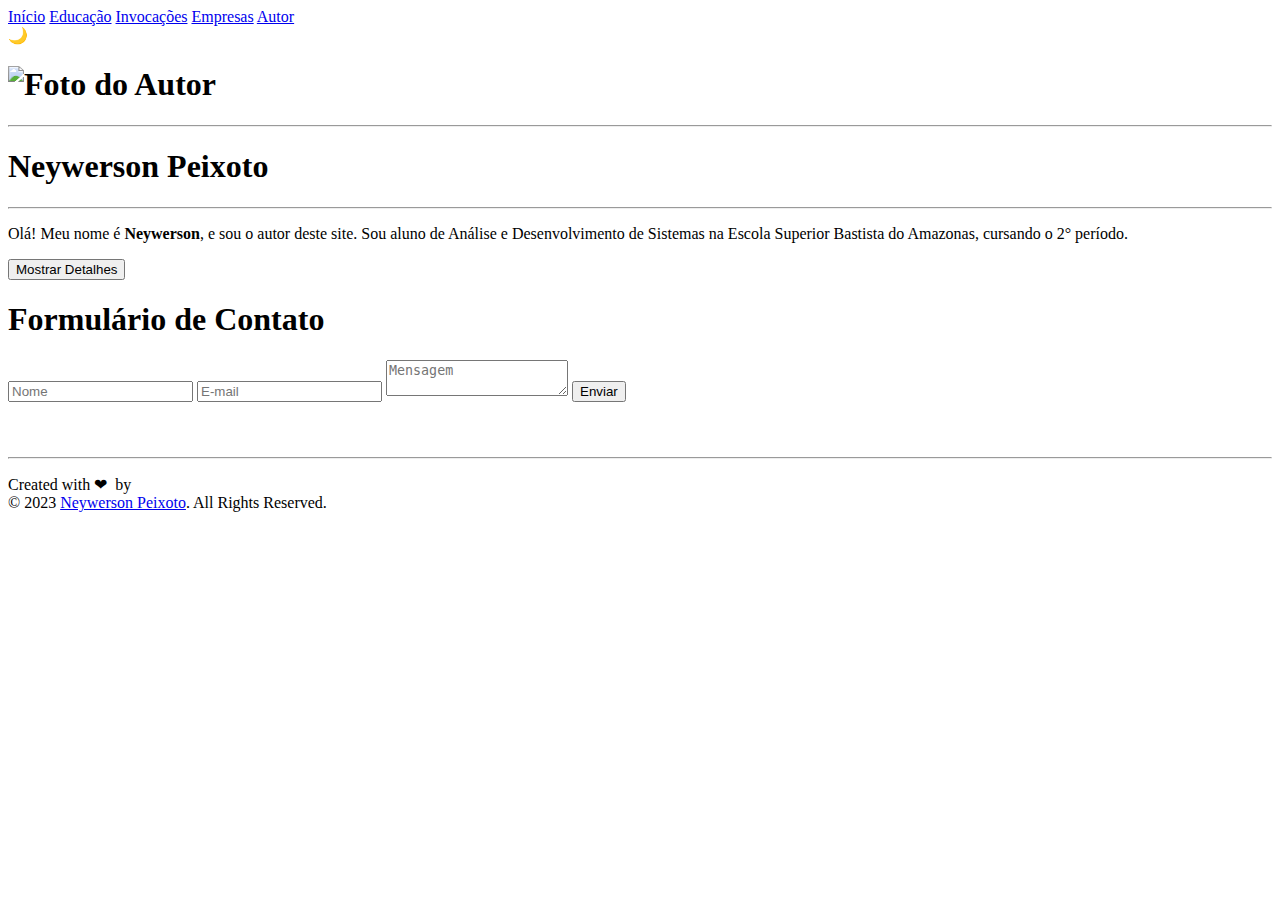
==== page4.html @ 53e8205f "Initial commit" ====
<!DOCTYPE html>
<html lang="pt-br">

<head>
    <meta charset="UTF-8">
    <meta name="viewport" content="width=device-width, initial-scale=1.0">
    <link rel="stylesheet" href="css/styles.css">
    <link rel="stylesheet" href="css/reset.css">
    <link rel="icon" href="images/elon.png" type="image/png">
    <link rel="shortcut icon" href="images/elon.png" type="image/png">
    <title>Autor do Site</title>
</head>

<body>
<nav>
		<div class="topnav">
      <a class="active" href="index.html">Início</a>
      <a href="page2.html">Educação</a>
      <a href="page2.html#inovacao">Invocações</a>
      <a href="page3.html">Empresas</a>
      <a href="page4.html">Autor</a>
    </div>
</nav>

<div class="floating-button" onclick="toggleDarkMode()">🌙</div>

<div class="container"><h1>
        <img id="autor" src="images/autor.jpg" alt="Foto do Autor" /></h1></div>
<hr>
<h1>Neywerson Peixoto</h1>
<hr>
  <section id="conteudo">
    <p>Olá! Meu nome é <strong>Neywerson</strong>, e sou o autor deste site. Sou aluno de Análise e Desenvolvimento de Sistemas na Escola Superior Bastista do Amazonas, cursando o 2° período.</p>
    <button onclick="mostrarDetalhes()">Mostrar Detalhes</button>
    <div id="detalhes" style="display: none;">
      <p><strong>Email:</strong> neywersonaquino@esbam.org.br</p>
      <p><strong>Localização:</strong> Manaus, Amazonas-Brasil</p>
    </div>
  </section>
  
  <main class="main_content container">

        
    <section class="section-seu-codigo container">
        
        <div class="content">
            
            <h1 class="section_title">Formulário de Contato</h1>
            
            <div class="box-artigo">
                
                <form class="formulario" id="my-form" action="https://formspree.io/f/mayggpvq" method="POST">

                    <input type="text" name="nome" class="campo" placeholder="Nome" required=""/>   
                    <input type="text" name="email" class="campo" placeholder="E-mail" required=""/>
                    <textarea name="mensagem" class="campo" placeholder="Mensagem" required=""></textarea>
                    <button type="submit" class="botao"id="my-form-button"> Enviar </button>
                <p id="my-form-status"></p>
                </form>

            </div>

         <div class="clear"></div>
        </div>
    </section>

</main>
<br>
<h1></h1>
<hr>
<footer>
  <p>Created with ❤&nbsp; by<br>
  © 2023 <a href="https://github.com/Neywerson">Neywerson Peixoto</a>. All Rights Reserved.</p>
</footer>
<script src="js/script.js"></script>
</body>
</html>
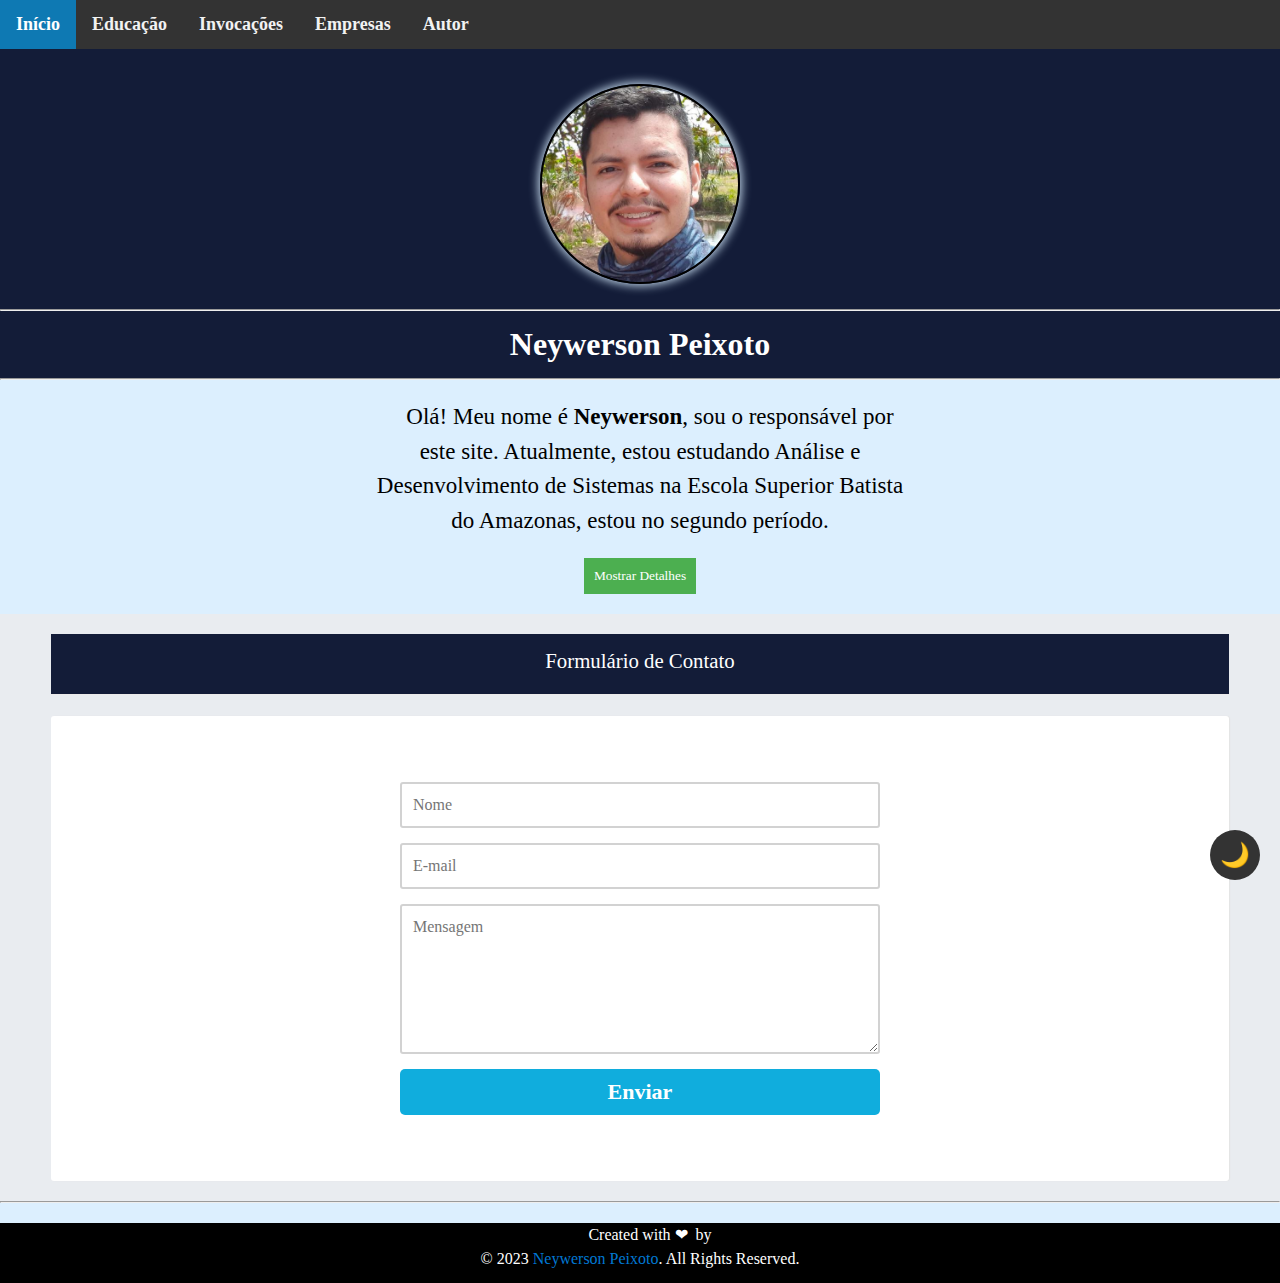
==== commit 02dc8e68: "initial commit" ====
--- a/page4.html
+++ b/page4.html
@@ -30,7 +30,7 @@
 <h1>Neywerson Peixoto</h1>
 <hr>
   <section id="conteudo">
-    <p>Olá! Meu nome é <strong>Neywerson</strong>, e sou o autor deste site. Sou aluno de Análise e Desenvolvimento de Sistemas na Escola Superior Bastista do Amazonas, cursando o 2° período.</p>
+    <p>Olá! Meu nome é <strong>Neywerson</strong>, sou o responsável por este site. Atualmente, estou estudando Análise e Desenvolvimento de Sistemas na Escola Superior Batista do Amazonas, estou no segundo período.</p>
     <button onclick="mostrarDetalhes()">Mostrar Detalhes</button>
     <div id="detalhes" style="display: none;">
       <p><strong>Email:</strong> neywersonaquino@esbam.org.br</p>
--- a/css/styles.css
+++ b/css/styles.css
@@ -0,0 +1,345 @@
+html{
+	background: #d7edfedd;
+}
+
+body {
+  margin: 0;
+  font-family: Arial, Helvetica, sans-serif;
+}
+
+.dark-mode {
+  background-color: #222;
+  color: #fff;
+}
+
+.floating-button {
+  position: fixed;
+  bottom: 20px;
+  right: 20px;
+  background-color: #333;
+  color: #fff;
+  border: none;
+  border-radius: 50%;
+  width: 50px;
+  height: 50px;
+  font-size: 24px;
+  cursor: pointer;
+  display: flex;
+  align-items: center;
+  justify-content: center;
+}
+
+    .button{
+      border: 1px solid #ccc;
+      padding: 10px;
+      margin: 10px 0;
+      display: inline-block;
+    }
+    
+    .button:hover{
+      cursor: pointer;
+    }
+
+.topnav {
+  overflow: hidden;
+  background-color: #333;
+}
+.topnav a {
+  float: left;
+  color: #f2f2f2;
+  text-align: center;
+  padding: 14px 16px;
+  text-decoration: none;
+  font-size: 18px;
+  font-weight: bold;
+}
+.topnav a:hover {
+  background-color: #ddd;
+  color: black;
+}
+.topnav a.active {
+  background-color: #0e79b3;
+  color: white;
+}
+
+
+h1 {
+    text-align: center;
+    background-color: #131c38;
+    color: #fff;
+    padding: 15px;
+    margin: 0;
+}
+
+h2 {
+	text-align: center;
+    color: #ffffff;
+    background-color: #3478cb;
+    padding: 5px;
+    margin: 30px;
+}
+
+p {
+    margin: 20px 30px 20px 30px;
+    line-height: 1.5;
+    text-indent: 20px;
+    font-size: 23px;
+}
+
+
+img {
+    max-width: 100%;
+    height: auto;
+    display: block;
+    margin: 20px auto 0px;
+    border: 2px solid #000;
+    border-radius: 10px;
+}
+img#img_emp {
+   height: 230px;
+   width: 350px;
+   display: block;
+   display: flex;
+   justify-content: center;
+   align-items: center;
+}
+img#img_inov {
+   height: 200px;
+   width: 350px;
+   display: block;
+   display: flex;
+   justify-content: center;
+   align-items: center;
+}
+img#img_elonD {
+   float: right;
+   height: 180px;
+   margin: 5px 5px;
+   width: 260px;
+}
+img#img_elonE {
+   float: left;
+   height: 200px;
+   margin: 5px 5px;
+   width: 280px;
+}
+
+
+iframe {
+    max-width: 100%;
+    display: block;
+    margin: 20px auto 0px;
+}
+
+
+a {
+    color: #0078d4;
+    text-decoration: none;
+    transition: color 0.3s;
+}
+
+a:hover {
+    color: #004477;
+}
+
+
+footer {
+  text-align: center;
+  background-color: black;
+  color: white;
+height: 60px;
+  }
+footer p{
+  font-size: 16px;
+color: white;
+}
+
+
+.container {
+    width: 100%;
+    overflow: hidden;
+}
+
+
+.sliding-imageE {
+    position: relative;
+    animation: slideLeftAndStop 1s linear forwards;
+}
+
+@keyframes slideLeftAndStop {
+    0% {
+        left: 110%;
+    }
+    100% {
+        left: 0;
+    }
+}
+.sliding-imageD {
+    position: relative;
+    animation: slideRight 1s linear forwards;
+}
+
+@keyframes slideRight {
+    0% {
+        left: -100%;
+    }
+    100% {
+        left: 0;
+    }
+}
+
+
+
+header {
+  background-color: #333;
+  color: white;
+  text-align: center;
+  padding: 1em;
+}
+
+#conteudo {
+  max-width: 600px;
+  margin: 20px auto;
+  text-align: center;
+}
+
+#autor {
+  width: 200px;
+  border-radius: 50%;
+  margin-bottom: 10px;
+  box-shadow: 0 0 10px 2px #d7edfedd;
+}
+
+button {
+  background-color: #4CAF50;
+  color: white;
+  padding: 10px;
+  border: none;
+  cursor: pointer;
+}
+
+button:hover {
+  background-color: #45a049;
+}
+
+#detalhes {
+  margin-top: 15px;
+}
+
+.content {
+float:left;
+width:92%;
+margin:0 4%;
+padding: 20px 0; }
+
+
+
+.section-form-codigo { 
+  padding:10px 0px;
+  background-color:#f4f4f4;
+}
+ 
+.section-form-codigo .content{
+  float:left;
+  padding:1em 0;
+}
+
+.section_title{
+  width: 100%;
+  float:left;
+  margin-bottom:1em;
+  font-size:1.3em;
+  font-weight: 300;
+  text-align: center;
+  border-bottom: 1px #eceaea solid;
+  padding-bottom: 1em;
+}
+
+.error{
+color:red
+}
+
+.box-artigo{
+  width:100%;
+  float:left;
+  background:#fff;
+  box-shadow: 1px 0px 1.2px 0px #e3e3e3;
+  border-radius:3px;
+  padding:1em; }
+
+
+
+.formulario { 
+    max-width:480px; 
+    margin:50px auto; 
+}
+
+.campo {
+  color: #aca4a4;
+  font-family: 'open_sansregular';
+  font-size: 16px;
+  border-radius: 3px;
+  line-height: 20px;
+  background-color: transparent;
+  border: 2px solid #D2D2D2;
+  transition: all 0.3s;
+  padding: 11px;
+  margin-bottom: 15px;
+  width: 100%;
+  box-sizing: border-box;
+  outline: 0;
+
+}
+
+.campo:focus { 
+
+    border: 2px solid #10ADDD; 
+    color: #10ADDD;
+}
+
+textarea {
+  
+  height: 150px;
+  line-height: 150%;
+  resize:vertical;
+
+}
+
+.botao {
+
+  font-family: 'open_sansregular';
+  width: 100%;
+  background:#10ADDD;
+  color: #ffffff;
+  border-radius:5px;
+  border:0;
+  cursor:pointer;
+  font-size:22px;
+  padding-top:10px;
+  padding-bottom:10px;
+  transition: all 0.3s;
+  margin-top:-4px;
+  font-weight:700;
+
+}
+
+.botao:hover { background:#414141; }
+
+
+@media (min-width:60em){
+
+.section-form-codigo{
+  padding:20px 0px;
+}
+.section-form-codigo .content{
+  width:80%;
+  padding:1em 0;
+  margin:0 10%;}
+}
+
+
+@media (min-width:85em){
+.content{
+  width:80%;
+  margin:0 10%; }
+}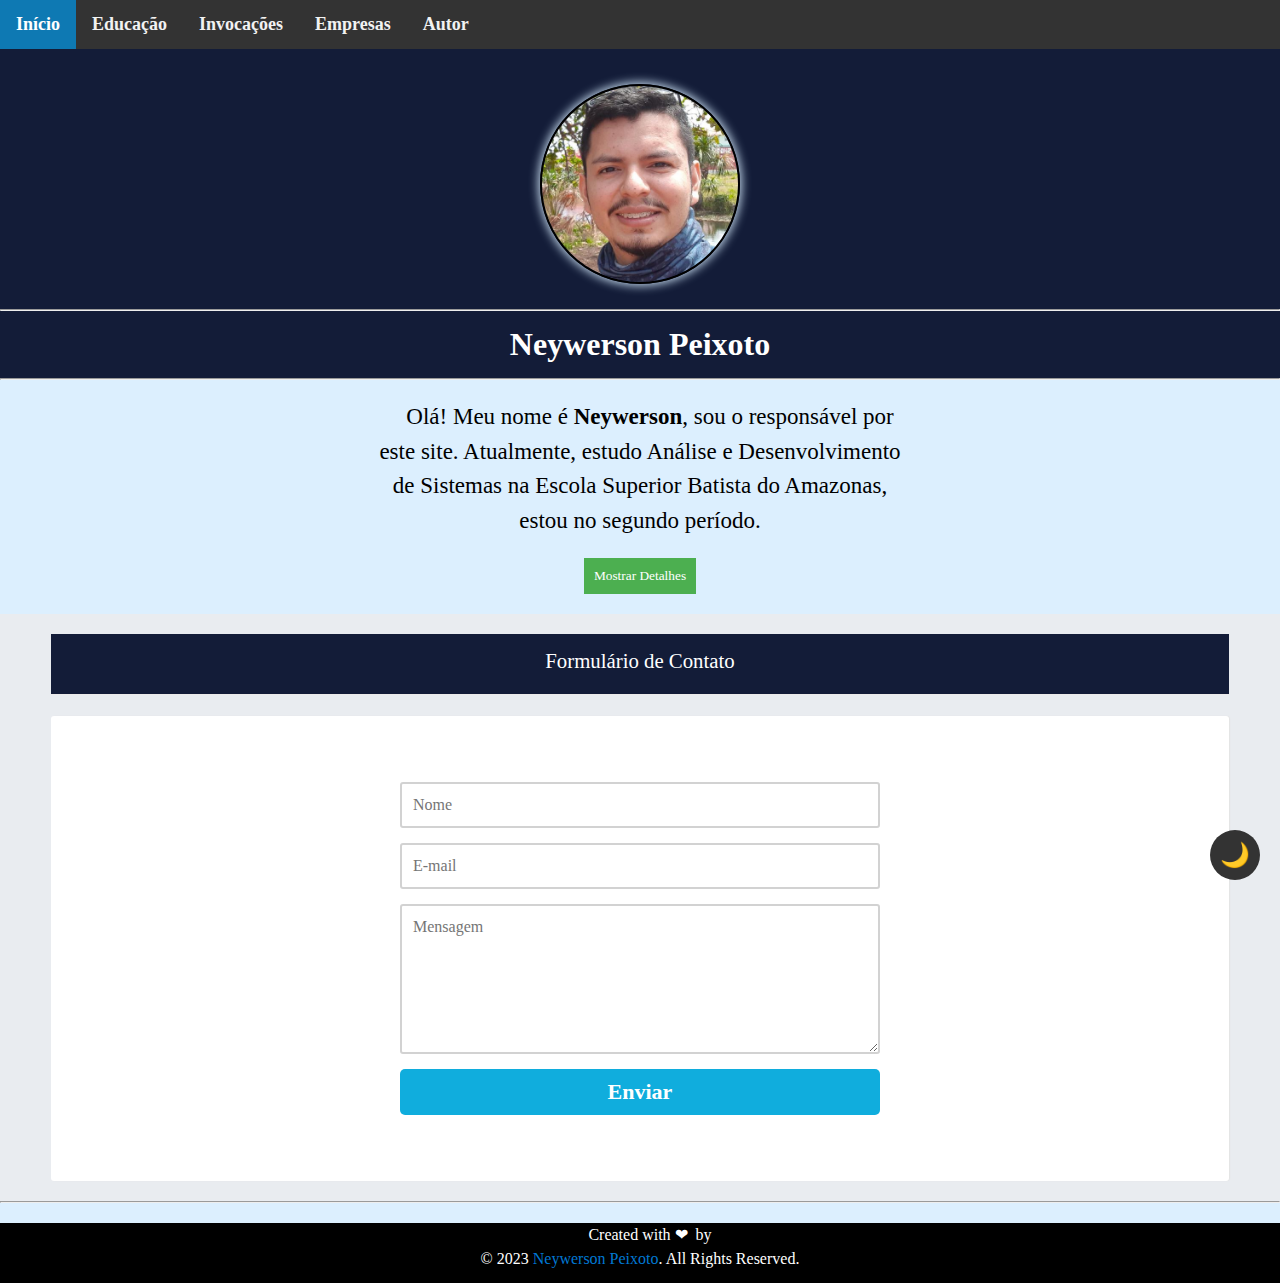
==== commit e36bbcd3: "Update page4.html" ====
--- a/page4.html
+++ b/page4.html
@@ -30,7 +30,7 @@
 <h1>Neywerson Peixoto</h1>
 <hr>
   <section id="conteudo">
-    <p>Olá! Meu nome é <strong>Neywerson</strong>, sou o responsável por este site. Atualmente, estou estudando Análise e Desenvolvimento de Sistemas na Escola Superior Batista do Amazonas, estou no segundo período.</p>
+    <p>Olá! Meu nome é <strong>Neywerson</strong>, sou o responsável por este site. Atualmente, estudo Análise e Desenvolvimento de Sistemas na Escola Superior Batista do Amazonas, estou no segundo período.</p>
     <button onclick="mostrarDetalhes()">Mostrar Detalhes</button>
     <div id="detalhes" style="display: none;">
       <p><strong>Email:</strong> neywersonaquino@esbam.org.br</p>
@@ -74,4 +74,4 @@
 </footer>
 <script src="js/script.js"></script>
 </body>
-</html>+</html>
